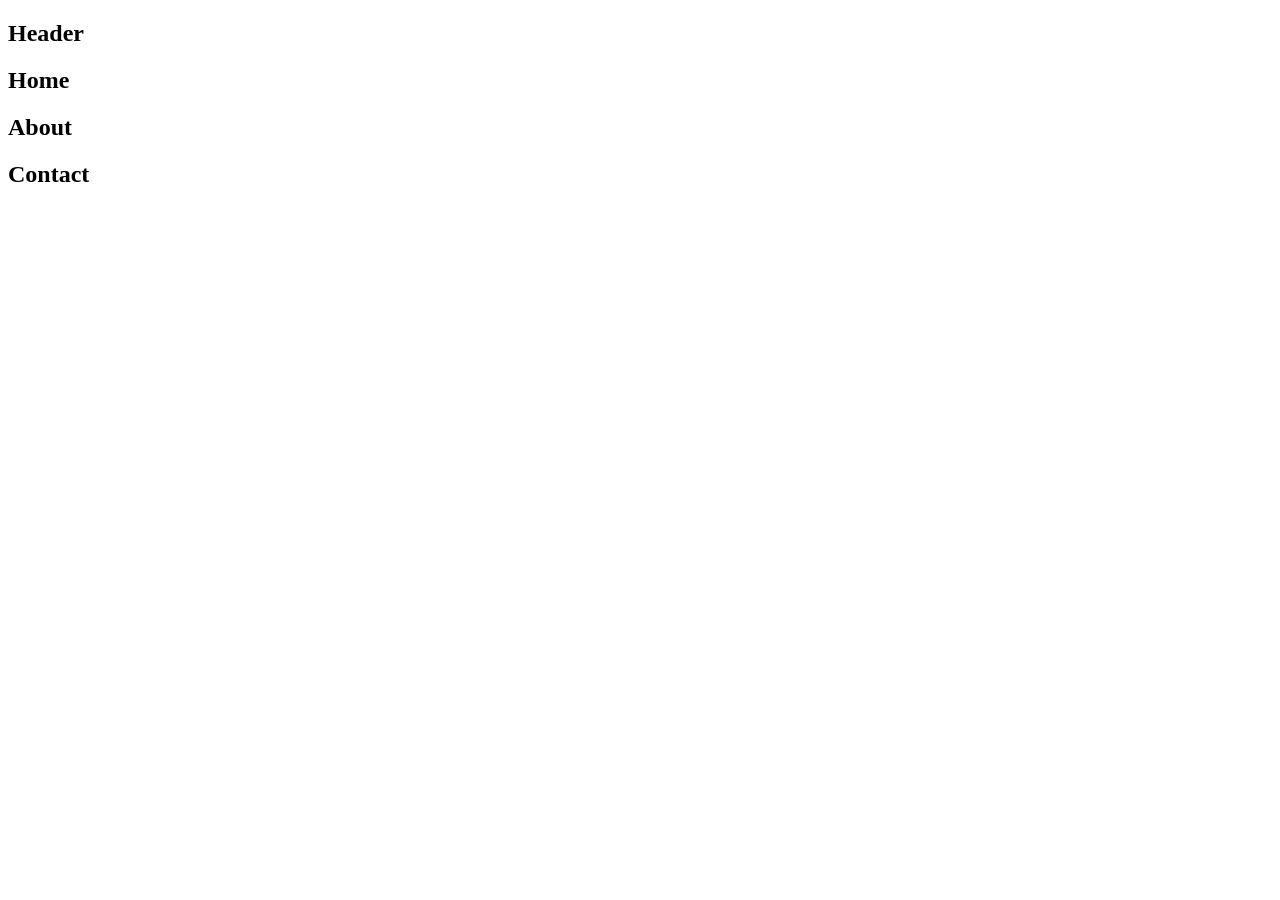
==== minggu 7/index.html @ 7b67af9c "buat UTS mau deploy" ====
<!DOCTYPE html>
<html lang="en">
<head>
    <meta charset="UTF-8">
    <meta name="viewport" content="width=device-width, initial-scale=1.0">
    <title>Document</title>
    
    <link rel ="stylesheet" href="css/bootsrap.min.css">
</head>
<body>
    <nav class="navbar"> 
        <h1>Header</h1>
        <h1>
            <h2>Home</h2>
            <h2>About</h2>
            <h2>Contact</h2>
        </h1>
    </nav>


</body>
</html>
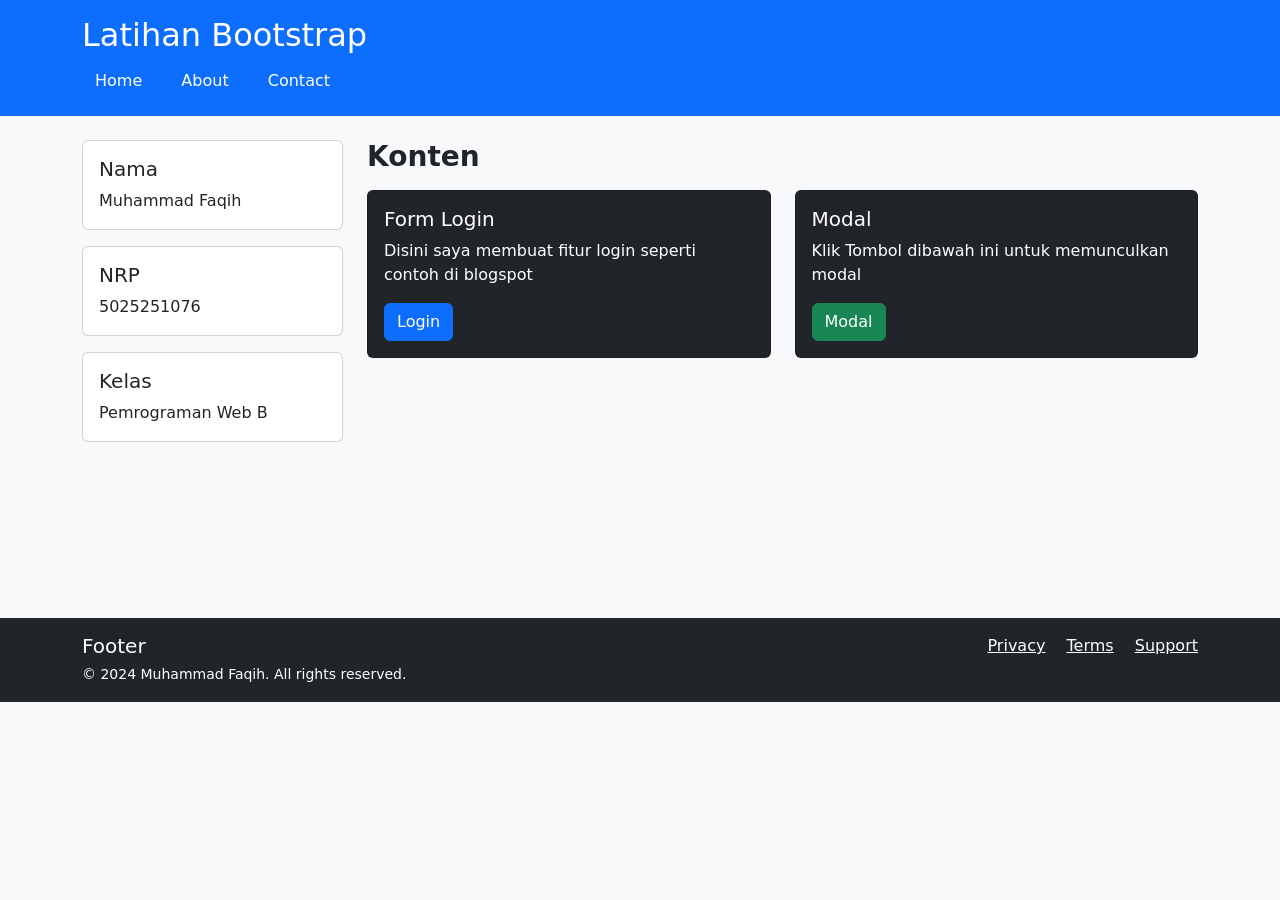
==== commit ed3dccea: "tugas minggu 7" ====
--- a/minggu 7/index.html
+++ b/minggu 7/index.html
@@ -1,22 +1,132 @@
 <!DOCTYPE html>
 <html lang="en">
+
 <head>
     <meta charset="UTF-8">
-    <meta name="viewport" content="width=device-width, initial-scale=1.0">
-    <title>Document</title>
-    
-    <link rel ="stylesheet" href="css/bootsrap.min.css">
+    <meta name="viewport" content="width=device-width, initial-scale=1">
+    <title>Bootstrap Layout</title>
+    <!-- Bootstrap CSS -->
+    <link href="https://cdn.jsdelivr.net/npm/bootstrap@5.3.3/dist/css/bootstrap.min.css" rel="stylesheet">
 </head>
-<body>
-    <nav class="navbar"> 
-        <h1>Header</h1>
-        <h1>
-            <h2>Home</h2>
-            <h2>About</h2>
-            <h2>Contact</h2>
-        </h1>
-    </nav>
+
+<body class="bg-light">
+
+    <!-- Header -->
+    <header class="bg-primary text-white p-3">
+        <div class="container">
+            <h2 class="mb-0">Latihan Bootstrap</h2>
+            <nav class="mt-2">
+                <a href="#" class="btn btn-primary me-2">Home</a>
+                <a href="#" class="btn btn-primary me-2">About</a>
+                <a href="#" class="btn btn-primary">Contact</a>
+            </nav>
+        </div>
+    </header>
+
+    <!-- Main Content -->
+    <div class="container my-4">
+        <div class="row">
+            <!-- Sidebar -->
+            <aside class="col-md-3 mb-3">
+                <div class="card mb-3">
+                    <div class="card-body">
+                        <h5 class="card-title">Nama</h5>
+                        <p class="card-text">Muhammad Faqih</p>
+                    </div>
+                </div>
+                <div class="card mb-3">
+                    <div class="card-body">
+                        <h5 class="card-title">NRP</h5>
+                        <p class="card-text">5025251076</p>
+                    </div>
+                </div>
+                <div class="card mb-3">
+                    <div class="card-body">
+                        <h5 class="card-title">Kelas</h5>
+                        <p class="card-text">Pemrograman Web B</p>
+                    </div>
+                </div>
+            </aside>
+
+            <!-- Konten -->
+            <main class="col-md-9">
+                <h3 class="fw-bold mb-3">Konten</h3>
+                <div class="row">
+                    <div class="col-md-6 mb-3">
+                        <div class="card bg-dark text-white h-100">
+                            <div class="card-body">
+                                <h5 class="card-title">Form Login</h5>
+                                <p class="card-text">Disini saya membuat fitur login seperti contoh di blogspot</p>
+                                <a href="login.html" class="btn btn-primary">Login</a>
+                            </div>
+                        </div>
+                    </div>
+                    <div class="col-md-6 mb-3">
+                        <div class="card bg-dark text-white h-100">
+                            <div class="card-body">
+                                <h5 class="card-title">Modal</h5>
+                                <p class="card-text">Klik Tombol dibawah ini untuk memunculkan modal</p>
+                                <button type="button" class="btn btn-success" data-bs-toggle="modal"
+                                    data-bs-target="#exampleModal">
+                                    Modal
+                                </button>
+                            </div>
+                        </div>
+                    </div>
+                </div>
+                
+            </main>
+        </div>
+    </div>
 
 
+
+    <br>
+    <br>
+    <br>
+    <br>
+    <br>
+    <!-- Footer -->
+    <footer class="bg-dark text-white py-3">
+        <div class="container d-flex justify-content-between">
+            <div>
+                <h5 class="mb-1">Footer</h5>
+                <small>© 2024 Muhammad Faqih. All rights reserved.</small>
+            </div>
+            <div>
+                <a href="#" class="text-white me-3">Privacy</a>
+                <a href="#" class="text-white me-3">Terms</a>
+                <a href="#" class="text-white">Support</a>
+            </div>
+        </div>
+    </footer>
+
+
+    <div class="modal fade" id="exampleModal" tabindex="-1" aria-labelledby="exampleModalLabel" aria-hidden="true">
+        <div class="modal-dialog">
+            <div class="modal-content">
+                <div class="modal-header">
+                    <h1 class="modal-title fs-5" id="exampleModalLabel">Modal</h1>
+                    <button type="button" class="btn-close" data-bs-dismiss="modal" aria-label="Close"></button>
+                </div>
+                <div class="modal-body">
+                    Ini Namanya Modal
+                </div>
+                <div class="modal-footer">
+                    <button type="button" class="btn btn-secondary" data-bs-dismiss="modal">Close</button>
+                    <button type="button" class="btn btn-primary">Wow</button>
+                </div>
+            </div>
+        </div>
+    </div>
+
+
+
+
+
+
+    <!-- Bootstrap JS -->
+    <script src="https://cdn.jsdelivr.net/npm/bootstrap@5.3.3/dist/js/bootstrap.bundle.min.js"></script>
 </body>
+
 </html>
